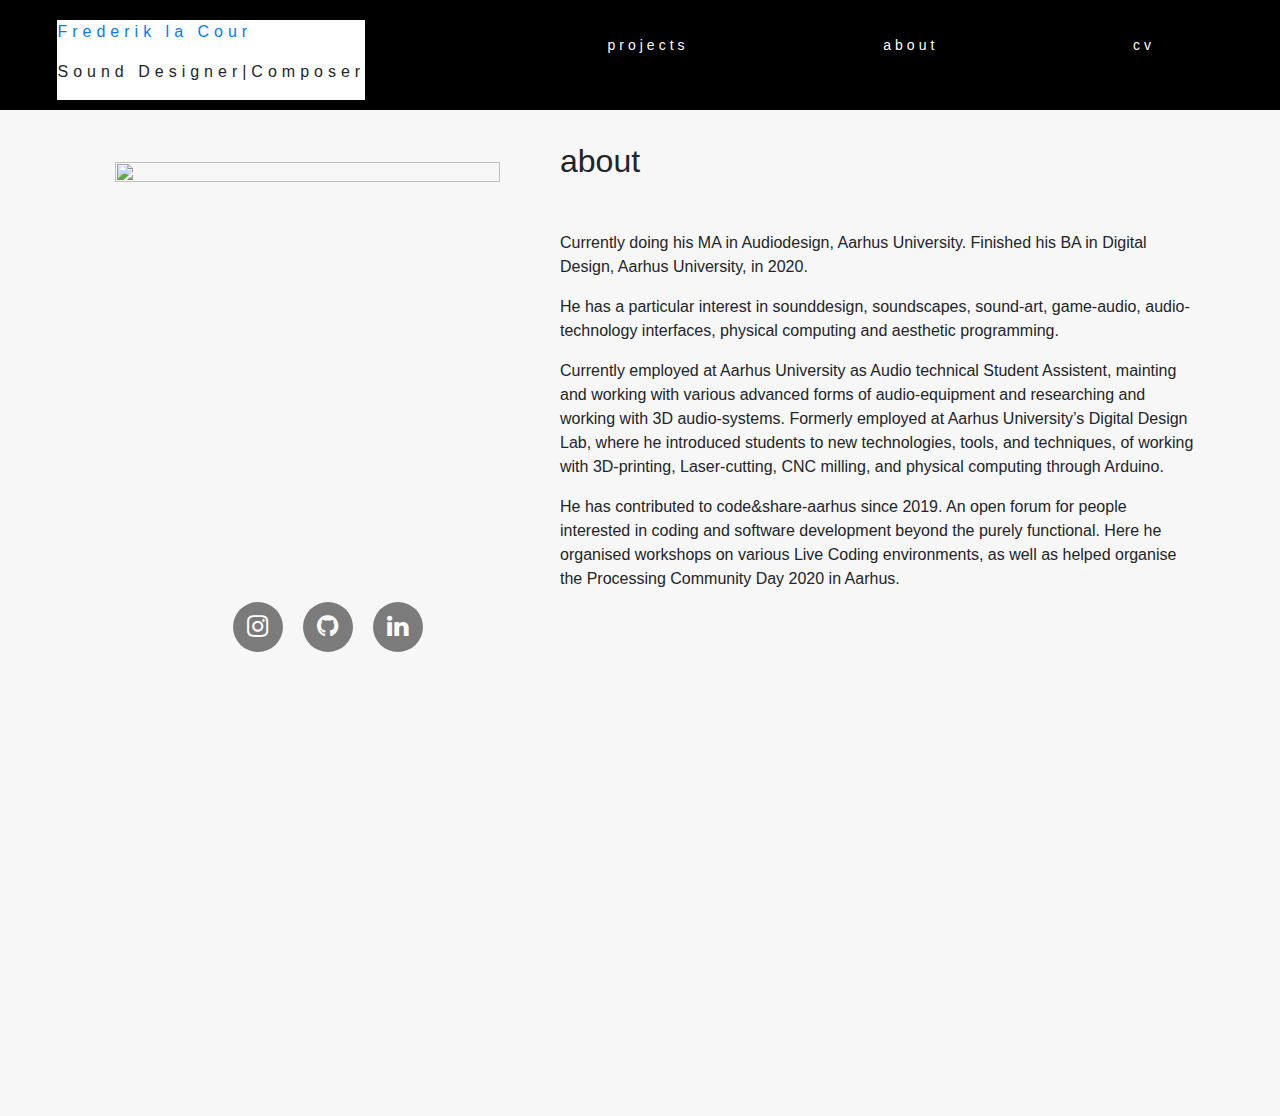
==== index.html @ 0e8632eb "updating my website" ====
<!doctype html>
<html>

<head>
  <meta charset='UTF-8'>
  <meta name='viewport' content='width=device-width initial-scale=1'>
  <link rel="stylesheet" href="https://cdnjs.cloudflare.com/ajax/libs/font-awesome/4.7.0/css/font-awesome.min.css">
  <link rel="stylesheet" href="https://stackpath.bootstrapcdn.com/bootstrap/4.4.1/css/bootstrap.min.css">
  <link rel="stylesheet" href="./style.css">
  <script src="https://kit.fontawesome.com/a84c15ddef.js" crossorigin="anonymous"></script>
  <title>about|Frederik la Cour</title>
</head>

<body>
  <div class="menu">
    <nav class="menu">
      <div class="logo">
        <div class="site-identity">
          <p class="site-title">
            <a href="index.html">Frederik la Cour</a>
          </p>
          <p class="site-description">Sound Designer|Composer</p>
        </div>
      </div>
      <ul class="nav-links">
        <li><a href="projects.html" class="line">projects</a></li>
        <li><a href="index.html" class="line">about</a></li>
        <li><a href="CV.html" class="line">cv</a></li>
      </ul>
      <div class="burger">
        <div class="line1">
        </div>
        <div class="line2">
        </div>
        <div class="line3">
        </div>
      </div>
    </nav>
  </div>
  <script type="text/javascript" src="app.js"></script>
  <section id="about">
    <div class="container">
      <div class="row">
        <div class="col-sm-5">
          <div class="img-wrap">
            <img src="profile/profile2022.jpg" class="about_image">
          </div>
          <div class="social-menu">
            <ul>
              <li><a href="https://www.instagram.com/la__cour/"><i class="fa fa-instagram"></i></a></li>
              <li><a href="https://github.com/L4COUR"><i class="fa fa-github"></i></a></li>
              <li><a href="https://www.linkedin.com/in/l4cour/"><i class="fa fa-linkedin"></i></a></li>
            </ul>
          </div>
        </div>
        <div class="col-sm-7">
          <h2 class="text-left">about</h2>
          <p>Currently doing his MA in Audiodesign, Aarhus University.
              Finished his BA in Digital Design, Aarhus University, in 2020.</p>
          <p>He has a particular interest in sounddesign, soundscapes, sound-art,
            game-audio, audio-technology interfaces, physical computing and aesthetic programming.</p>
          <p>Currently employed at Aarhus University as Audio technical Student Assistent,
            mainting and working with various advanced forms of audio-equipment and researching and working with 3D audio-systems.
            Formerly employed at Aarhus University’s Digital Design Lab,
            where he introduced students to new technologies, tools, and techniques, of working with 3D-printing, Laser-cutting, CNC milling, and physical computing through Arduino.
          </p>
          <p>
            He has contributed to code&share-aarhus since 2019. An open forum for people interested in coding and software development beyond the purely functional. Here he organised workshops on various Live Coding environments, as well as helped organise the Processing Community Day 2020 in Aarhus.
          </p>
        </div>
      </div>
    </div>
  </section>
  <footer>
    <div class="footer">
      <div class="footer-copyright">
        <p>Copyright &copy; <script>document.write(new Date().getFullYear());</script>
          <p>Frederik la Cour | Sound Designer</p>
      </div>
      <div class="footer-SOME">
          <ul>
            <li><a href="https://www.instagram.com/la__cour/"><i class="fa fa-instagram"></i></a></li>
            <li><a href="https://github.com/L4COUR"><i class="fa fa-github"></i></a></li>
            <li><a href="https://www.linkedin.com/in/l4cour/"><i class="fa fa-linkedin"></i></a></li>
          </ul>
      </div>
      <div class="footer-Contact">
        <p style="font-weight: bold;">CONTACT</p>
        <p>frederiklacour@protonmail.com</p>
        <p>Tel: +45 21 66 78 37</p>
      </div>
    </div>
  </footer>
</body>

</html>
---- style.css ----
* {
  margin: 0;
  padding: 0;
  box-sizing: border-box;
}

@viewport{
  zoom: 1.0;
  width: extend-to-zoom;
}

@ -ms-viewport{
  width: extend-to-zoom;
  zoom: 1.0;
}

html,body{
  overflow-x: hidden;
  height: 100%;
  background-color: #F7F7F7;
  position: relative;
}

footer{
  text-align: center;
  background-color: #000;
  color: #CCC;
  padding: 20px;
  font-size: 12px;
  padding-left: 80px;
  padding-right: 80px;
}

.footer{
text-align: left;
display: grid;
  grid-template-columns: 1fr 1fr 1fr;
  grid-column-gap: 4%;
}

.footer-copyright{
  text-align: left;

}

.footer-copyright p{
  margin: 3px;
}

.footer-SOME {
  position: relative;
  padding: 1px;
  margin-bottom: 3px;
}

.footer-SOME ul{
  position: relative;
  padding: 1px;
  margin-bottom: 3px;
  display: flex;
}

.footer-SOME ul li {
    list-style: none;
    margin: 0 6px;
    color: #000000;
}
.footer-SOME ul li .fa {
    color: #CCC;
    font-size: 17px;
    line-height: 50px;
    transition: .1s;
}
.footer-SOME ul li .fa:hover {
    color: #fff;
}
.footer-SOME ul li a {
    position: relative;
    display: block;
    width: 50px;
    height: 50px;
    border-radius: 50%;
    background-color: rgba(0,0,0,0.5);
    text-align: center;
    transition: 0.5s;
    transform: translate(0,0px);
}

.footer-Contact{
  text-align: right;
  position: relative;
}

.footer-Contact p{
  margin: 3px;
}

.cv-main{
  margin-left: 100px;
  margin-right: 100px;
}

.land {
  letter-spacing: 5px;
  font-size: 24px;
}


.row {
  margin-top: 0%;
}

i.fas,
  i.fab {
    color: black;
    padding: 6px;
  }

  i.fas,i.fab:hover {
      color: #F7F7F7;
      padding: 6px;
    }

nav {
  display: flex;
  justify-content: space-around;
  align-items: center;
  padding-top: 20px;
  padding-bottom: 10px;
  min-height: 2vh;
  background-color: #000;
}

.logo {
  background-color: white;
  letter-spacing: 5px;
  height: 70px
  display: flex;
  align-items: center;
  max-width: 100%;
  min-width: 0;
  text-align: left;
  width: auto;
  overflow: hidden;
}

.nav-links{
  display: flex;
  justify-content: space-around;
  padding-top: 0px;
  width: 58%;
}

.nav-links li{
  display: inline-block;
  list-style: none;
}

.nav-links a{
  color: white;
  text-decoration: none;
  letter-spacing: 4px;
  font-size: 14px;
  padding-left: 60px;
  padding-right: 0px;
}

.nav-links a:hover{
  background-color:#F7F7F7;
  color: black;
  padding-left: 60px;
  padding-right: 0px;
}

.line::after {
  content: '';
  display: block;
  width: 0;
  height: 15px;
  background: #F7F7F7;
  transition: width 1s;

}

.line:hover::after {
  width: 100%;
  transistion: width 12s;

}

.burger{
  display: none;
  cursor: pointer;
  padding: 15px;
}

.burger div{
  width: 25px;
  height: 1px;
  background-color: white;
  margin-bottom: 8px;
  transition: all 0.2s ease;
}

@keyframes navLinkFade{
  from{
    opacity: 0;
    transform: translateX(50px);
  }
  to{
    opacity: 1;
    transform: translateX(0px);
  }
}

.toggle .line1{
transform: rotate(30deg) translate(0px, 3px);
}
.toggle .line2{
transform: rotate(-0deg) translate(30px, 10px);
}
.toggle .line3{
transform: rotate(-30deg) translate(0px, -3px);
}

#about h2{margin-top: 5%;margin-bottom: 8%;z-index: -1;}

#about {
  padding-bottom: 100px;
  min-height: 100vh;
}

.about_image {
width: 100%;
height: 80%;
padding: 30px;
margin-top: 5%;
position: relative;
}

ul.nav-links.nav-active {
  z-index: 8;
}

ul.filters{
  display: block;
  width: 100%;
  margin: 0;
  padding: 30px 0;
}

ul.filters > li{
  list-style: none;
  display: inline-block;
}

ul.filters > li > a{
  display: block;
  color: #000;
  text-decoration: none;
  padding: 5px 20px;
}

ul.filters > li > a:hover{
  background-color: rgba(0,0,0,0.4);
}

ul.filters > li.active > a{
  color: #fff;
  background-color: #000;
}

main{
  display: grid;
  grid-template-columns: 1fr repeat(12, minmax(auto, 60px)) 1fr;
  grid-gap: 40px;
  padding: 60px 0;
}

.cards {
  grid-column: 3 / span 12;
  display: grid;
}

.card {
  position: relative;
  margin-bottom: 40px;
  grid-column-end: span 4;
  display: inline-block;
  flex-direction: column;
  background-color: #000;
  color: #fff;
  cursor: pointer;
  transition: all 0s ease 0s;
}

.card-head{
    position: relative;
    overflow: hidden;
    height: 50%;
}

.card-overlay{
    position: absolute;
    top: 0;
    left: 0;
    width: 100%;
    height: 100%;
    z-index: 1;
    background-color: rgba(0,0,0,0.4);
    display: flex;
    align-items: center;
    justify-content: center;
    color :#fff;
    -webkit-transition: ease-in-out 0.6s;
    -moz-transition: ease-in-out 0.6s;
    -ms-transition: ease-in-out 0.6s;
    transition: ease-in-out 0.6s;
}


.card:hover {
  transform: translateY(-0px);
}

.card-body{
    padding-top: 10px;
    padding-bottom: 10px;
}

.card_image-container {
  width: 100%;
  overflow: hidden;
  position: relative;
}

.card_image-container img{
  width: 100%;
  padding-top: 56.25%;
  position: absolute;
  top: 50%;
  left: 50%;
  transform: translate(-50%, -50%);
}

.image-resize{
  height: 230px;
  width: 100%;
  object-fit: cover;
  object-position: center center;
}

.card_content {
  margin-bottom: 20px;
}

.card-p{
  text-align: left;
  font-size: 12.5px;
  margin-left: 15px;
  margin-right: 13px;
  margin-top: 5px;
}

.card-info{
  font-size: 10px;
  text-align: right;
  margin-left: 15px;
  margin-right: 15px;
  margin-top: 15px;
  color: #aaa;
}

h4.title{
    color: #aaa;
    font-size: 0.9rem;
    font-weight: lighter;
    margin-bottom: 0;
    text-align: right;
}

h2.title{
    color: #fff;
    background-color: #000;
    font-size: 1.4rem;
    margin-bottom: 40%;
}

.overlay-iframe{
  position: relative;
}

.overlay{
  position: absolute;
  width: 100%;
  height: 100%;
  background-color: rgba(0,0,0,0.3);
  bottom: 1%;
}

.overlay h1{
  background-color: #000;
  color: #fff;
  letter-spacing: 5px;
  font-size: 50px;
  text-align: center;
  position: relative;
  top: 28%;
}

.fade-in{
  animation: fadeIn 12s;

}

@keyframes fadeIn {
  from {
    opacity: 0;
  }

  to {
    opacity: 1;
  }
}

.social-menu ul {
    position: absolute;
    top: 100%;
    left: 50%;
    transform: translate(-50%, -50%);
    padding: 1px;
    margin: 20px;
    display: flex;
}
.social-menu ul li {
    list-style: none;
    margin: 0 10px;
    color: #000000;
}
.social-menu ul li .fa {
    color: #ffffff;
    font-size: 25px;
    line-height: 50px;
    transition: .1s;
}
.social-menu ul li .fa:hover {
    color: #ffffff;
}
.social-menu ul li a {
    position: relative;
    display: block;
    width: 50px;
    height: 50px;
    border-radius: 50%;
    background-color: rgba(0,0,0,0.5);
    text-align: center;
    transition: 0.5s;
    transform: translate(0,0px);
}
.social-menu ul li a:hover {
    transform: rotate(0deg) skew(0deg) translate(0, -1px);
}
.social-menu ul li:nth-child(1) a:hover {
    background-color: #3b5999;
}
.social-menu ul li:nth-child(2) a:hover {
    background-color: #e4405f;
}
.social-menu ul li:nth-child(3) a:hover {
    background-color: #131418;
}
.social-menu ul li:nth-child(4) a:hover {
    background-color: #1ab7ea;
}
.social-menu ul li:nth-child(5) a:hover {
    background-color: #ff3300;
}
.social-menu ul li:nth-child(6) a:hover {
    background-color: #0077B5;
}

@media only screen and (max-width: 1000px) {
  html,body{
    overflow-x: hidden;
  }

  .card{
    grid-column-end: span 6;
  }

  h2.title{
      color: #fff;
      background-color: #000;
      font-size: 2.4rem;
      margin-bottom: -70%;
  }

  #about h2{margin-top: 5%;margin-bottom: 5%; text-align: center; width: 100%;z-index: -1;}

  .nav-links{
    position: absolute;
      height: 100vh;
      top: 80px;
      background-color: rgba(0,0,0,0.9);
      display: none;
      flex-direction: column;
      align-items: center;
      width: 100%;
      transform: translateX(0%);
      transition: transform 0.5s ease-in;
      padding-bottom: 200px;
  }

  .nav-links li{
    opacity: 0;
  }
    .burger{
    display: block;
  }

}

@media only screen and (max-width: 600px) {
  html,body{
    overflow-x: hidden;
  }

  main {
    grid-template-columns: 10px repeat(0, 1fr);
    grid-gap: 10px;
  }

  .land {
    letter-spacing: 12px;
    font-size: 20px;
    font-weight: lighter;
  }

  .cards{
    grid-column: 2 / span 6;
    grid-template-columns: repeat(200, 1fr);
    grid-gap: 20px;
  }
  .card{
    grid-column-end: span 12;
  }

  h2.title{
      color: #fff;
      background-color: #000;
      font-size: 2.2rem;
      margin-bottom: 60%;
  }

  #about h2{
    margin-top: 0;
    margin-bottom: 5%;
    text-align: center;
    width: 100%;
    z-index: -1;
  }

  .col-sm-7{
    transform: translateY(10%)
  }

    .nav-links{
      position: absolute;
        height: 100vh;
        top: 80px;
        background-color: rgba(0,0,0,0.9);
        display: none;
        flex-direction: column;
        align-items: center;
        width: 100%;
        transform: translateX(0%);
        transition: transform 0.5s ease-in;
        padding-bottom: 200px;
    }

  .nav-links li{
    opacity: 0;
  }
    .burger{
    display: block;
  }

  .overlay h1{
    background-color: #000;
    color: #fff;
    letter-spacing: 5px;
    font-size: 35px;
    text-align: center;
    position: relative;
    top: 28%;
  }

  .about_image {
  width: 100%;
  height: 10%;
  padding: 20px;
  margin-top: 5%;
  position: relative;
  }

  .social-menu ul {
      position: absolute;
      top: 100%;
      left: 45.5%;
      align: center;
      transform: translate(-50%, -50%);
      padding: 20px;
      margin: 15px;
      display: flex;
  }

  .social-menu ul li .fa {
      color: #ffffff;
      font-size: 20px;
      line-height: 40px;
      transition: .1s;
  }
  .social-menu ul li a {
      position: relative;
      display: block;
      width: 40px;
      height: 40px;
      border-radius: 50%;
      background-color: rgba(0,0,0,0.5);
      text-align: center;
      transition: 0.5s;
      transform: translate(0,0px);
  }

  footer{
    text-align: center;
    background-color: #000;
    color: #CCC;
    padding: 20px;
    font-size: 12px;
    padding-left: 8px;
    padding-right: 8px;
  }

  .footer{
  text-align: left;
  display: grid;
    grid-template-columns: 1fr 1fr;
    grid-column-gap: 4%;
  }

  .footer-SOME {
    position: relative;
    padding: 1px;
    margin-bottom: 3px;
    display: none;
  }

}

.nav-active{
    transform: translateX(0%);
    display: flex;
}
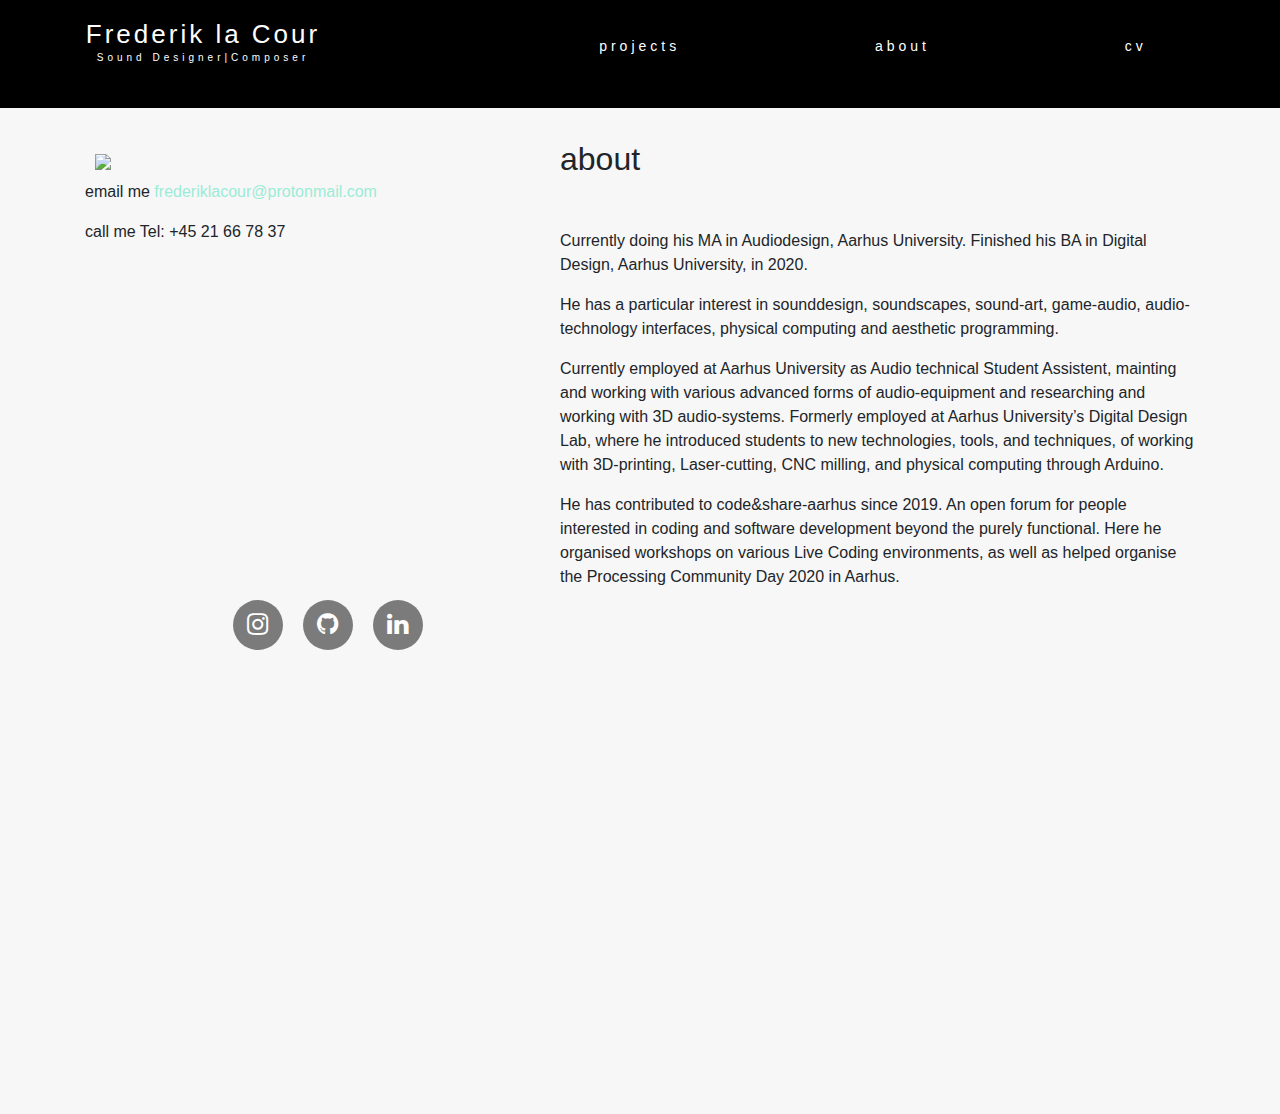
==== commit 08379603: "color identity" ====
--- a/index.html
+++ b/index.html
@@ -52,6 +52,10 @@
               <li><a href="https://www.linkedin.com/in/l4cour/"><i class="fa fa-linkedin"></i></a></li>
             </ul>
           </div>
+          <p>email me
+            <a href = "mailto: frederiklacour@protonmail.com">frederiklacour@protonmail.com</a>
+          </p>
+          <p>call me Tel: +45 21 66 78 37</p>
         </div>
         <div class="col-sm-7">
           <h2 class="text-left">about</h2>
@@ -86,7 +90,7 @@
       </div>
       <div class="footer-Contact">
         <p style="font-weight: bold;">CONTACT</p>
-        <p>frederiklacour@protonmail.com</p>
+        <a href = "mailto: frederiklacour@protonmail.com">frederiklacour@protonmail.com</a>
         <p>Tel: +45 21 66 78 37</p>
       </div>
     </div>
--- a/style.css
+++ b/style.css
@@ -12,6 +12,14 @@
 @ -ms-viewport{
   width: extend-to-zoom;
   zoom: 1.0;
+}
+
+a {
+  color: #9BECD6;
+}
+
+a:hover {
+  color: #9BECD6;
 }
 
 html,body{
@@ -72,7 +80,7 @@
     transition: .1s;
 }
 .footer-SOME ul li .fa:hover {
-    color: #fff;
+    color: #9BECD6;
 }
 .footer-SOME ul li a {
     position: relative;
@@ -125,23 +133,42 @@
   display: flex;
   justify-content: space-around;
   align-items: center;
-  padding-top: 20px;
+  padding-top: 10px;
   padding-bottom: 10px;
   min-height: 2vh;
   background-color: #000;
 }
 
 .logo {
-  background-color: white;
-  letter-spacing: 5px;
-  height: 70px
+  padding: 20px;
+  line-height: 8px;
+  color: white;
+  letter-spacing: 3px;
+  height: 50px
   display: flex;
   align-items: center;
-  max-width: 100%;
-  min-width: 0;
-  text-align: left;
+  text-align: center;
   width: auto;
   overflow: hidden;
+}
+
+.site-title {
+  line-height: 8px;
+  font-size: 26px;
+}
+
+.site-title a {
+  color: white;
+}
+
+.site-title a:hover {
+  color: #9BECD6;
+  text-decoration: none;
+}
+
+.site-description {
+  font-size: 10px;
+  letter-spacing: 4px;
 }
 
 .nav-links{
@@ -166,26 +193,10 @@
 }
 
 .nav-links a:hover{
-  background-color:#F7F7F7;
+  background-color: #9BECD6;
   color: black;
   padding-left: 60px;
   padding-right: 0px;
-}
-
-.line::after {
-  content: '';
-  display: block;
-  width: 0;
-  height: 15px;
-  background: #F7F7F7;
-  transition: width 1s;
-
-}
-
-.line:hover::after {
-  width: 100%;
-  transistion: width 12s;
-
 }
 
 .burger{
@@ -232,9 +243,8 @@
 
 .about_image {
 width: 100%;
-height: 80%;
-padding: 30px;
-margin-top: 5%;
+padding: 10px;
+margin-top: 8%;
 position: relative;
 }
 
@@ -444,7 +454,7 @@
     transition: .1s;
 }
 .social-menu ul li .fa:hover {
-    color: #ffffff;
+    color: #000000;
 }
 .social-menu ul li a {
     position: relative;
@@ -461,22 +471,22 @@
     transform: rotate(0deg) skew(0deg) translate(0, -1px);
 }
 .social-menu ul li:nth-child(1) a:hover {
-    background-color: #3b5999;
+    background-color: #9BECD6;
 }
 .social-menu ul li:nth-child(2) a:hover {
-    background-color: #e4405f;
+    background-color: #9BECD6;
 }
 .social-menu ul li:nth-child(3) a:hover {
-    background-color: #131418;
+    background-color: #9BECD6;
 }
 .social-menu ul li:nth-child(4) a:hover {
-    background-color: #1ab7ea;
+    background-color: #9BECD6;
 }
 .social-menu ul li:nth-child(5) a:hover {
-    background-color: #ff3300;
+    background-color: #9BECD6;
 }
 .social-menu ul li:nth-child(6) a:hover {
-    background-color: #0077B5;
+    background-color: #9BECD6;
 }
 
 @media only screen and (max-width: 1000px) {
@@ -597,9 +607,7 @@
 
   .about_image {
   width: 100%;
-  height: 10%;
   padding: 20px;
-  margin-top: 5%;
   position: relative;
   }
 
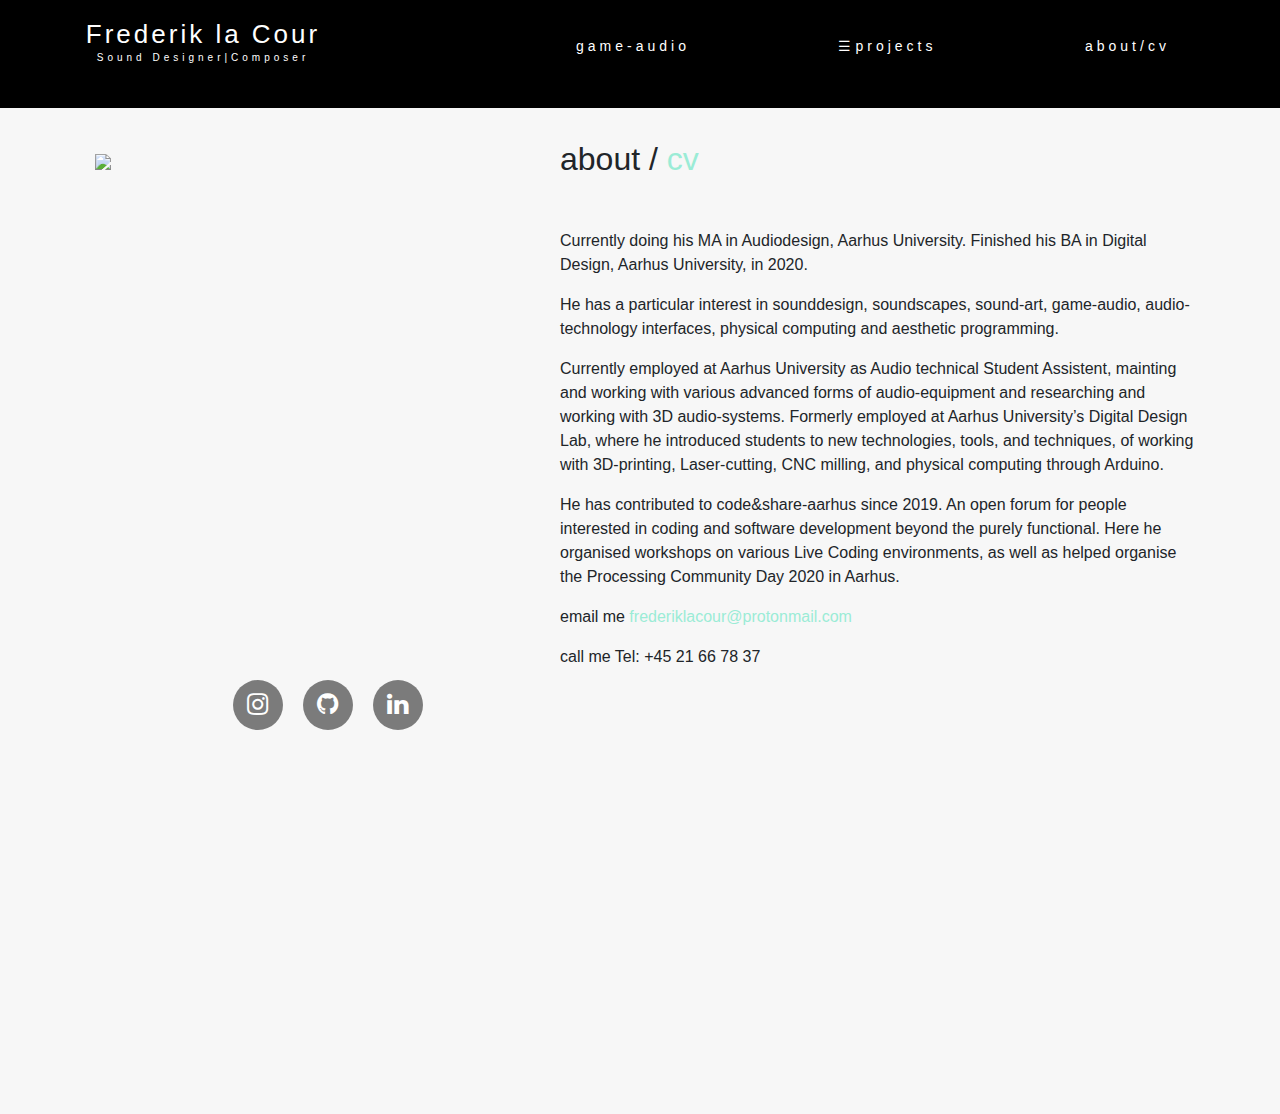
==== commit f14d84a8: "game audio portfolio" ====
--- a/index.html
+++ b/index.html
@@ -23,9 +23,9 @@
         </div>
       </div>
       <ul class="nav-links">
-        <li><a href="projects.html" class="line">projects</a></li>
-        <li><a href="index.html" class="line">about</a></li>
-        <li><a href="CV.html" class="line">cv</a></li>
+        <li><a href="gameaudio.html" class="line">game-audio</a></li>
+        <li><a href="projects.html" class="line">☰projects</a></li>
+        <li><a href="index.html" class="line">about/cv</a></li>
       </ul>
       <div class="burger">
         <div class="line1">
@@ -44,21 +44,19 @@
         <div class="col-sm-5">
           <div class="img-wrap">
             <img src="profile/profile2022.jpg" class="about_image">
+            <div class="social-menu">
+              <ul>
+                <li><a href="https://www.instagram.com/la__cour/"><i class="fa fa-instagram"></i></a></li>
+                <li><a href="https://github.com/L4COUR"><i class="fa fa-github"></i></a></li>
+                <li><a href="https://www.linkedin.com/in/l4cour/"><i class="fa fa-linkedin"></i></a></li>
+              </ul>
+            </div>
           </div>
-          <div class="social-menu">
-            <ul>
-              <li><a href="https://www.instagram.com/la__cour/"><i class="fa fa-instagram"></i></a></li>
-              <li><a href="https://github.com/L4COUR"><i class="fa fa-github"></i></a></li>
-              <li><a href="https://www.linkedin.com/in/l4cour/"><i class="fa fa-linkedin"></i></a></li>
-            </ul>
-          </div>
-          <p>email me
-            <a href = "mailto: frederiklacour@protonmail.com">frederiklacour@protonmail.com</a>
-          </p>
-          <p>call me Tel: +45 21 66 78 37</p>
         </div>
         <div class="col-sm-7">
-          <h2 class="text-left">about</h2>
+          <h2 class="text-left">about /
+            <a href="./documents/CV-Eng.pdf">cv</a>
+          </h2>
           <p>Currently doing his MA in Audiodesign, Aarhus University.
               Finished his BA in Digital Design, Aarhus University, in 2020.</p>
           <p>He has a particular interest in sounddesign, soundscapes, sound-art,
@@ -71,6 +69,10 @@
           <p>
             He has contributed to code&share-aarhus since 2019. An open forum for people interested in coding and software development beyond the purely functional. Here he organised workshops on various Live Coding environments, as well as helped organise the Processing Community Day 2020 in Aarhus.
           </p>
+          <p>email me
+            <a href = "mailto: frederiklacour@protonmail.com">frederiklacour@protonmail.com</a>
+          </p>
+          <p>call me Tel: +45 21 66 78 37</p>
         </div>
       </div>
     </div>
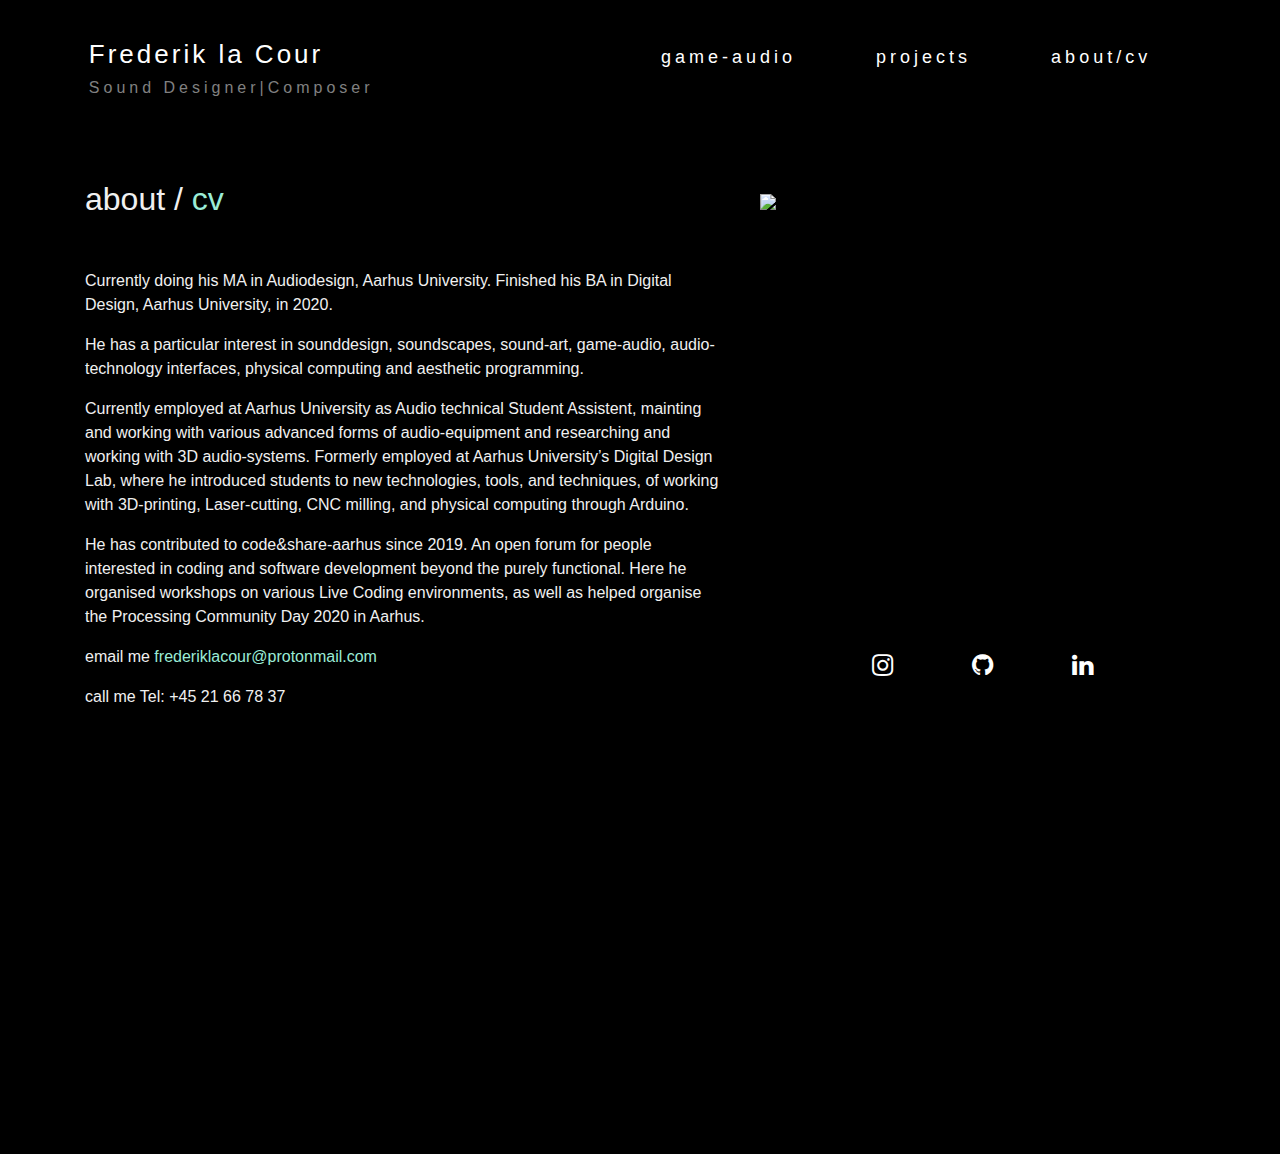
==== commit f005d8ab: "Monika's changes" ====
--- a/index.html
+++ b/index.html
@@ -24,7 +24,7 @@
       </div>
       <ul class="nav-links">
         <li><a href="gameaudio.html" class="line">game-audio</a></li>
-        <li><a href="projects.html" class="line">☰projects</a></li>
+        <li><a href="projects.html" class="line">projects</a></li>
         <li><a href="index.html" class="line">about/cv</a></li>
       </ul>
       <div class="burger">
--- a/style.css
+++ b/style.css
@@ -25,7 +25,8 @@
 html,body{
   overflow-x: hidden;
   height: 100%;
-  background-color: #F7F7F7;
+  background-color: #000;
+  color: #f0f0f0;
   position: relative;
 }
 
@@ -116,6 +117,11 @@
 
 .row {
   margin-top: 0%;
+
+}
+
+.row {
+  flex-direction: row-reverse;
 }
 
 i.fas,
@@ -132,28 +138,27 @@
 nav {
   display: flex;
   justify-content: space-around;
-  align-items: center;
-  padding-top: 10px;
-  padding-bottom: 10px;
+  align-items: baseline;
+  padding: 40px 0px;
+  /*padding-bottom: 10px;*/
   min-height: 2vh;
   background-color: #000;
 }
 
 .logo {
-  padding: 20px;
   line-height: 8px;
   color: white;
   letter-spacing: 3px;
   height: 50px
   display: flex;
   align-items: center;
-  text-align: center;
+  text-align: left;
   width: auto;
   overflow: hidden;
 }
 
 .site-title {
-  line-height: 8px;
+  line-height: 28px;
   font-size: 26px;
 }
 
@@ -167,15 +172,19 @@
 }
 
 .site-description {
-  font-size: 10px;
+  font-size: 16px;
   letter-spacing: 4px;
+  font-weight: 100;
+  color: grey;
+
+
 }
 
 .nav-links{
   display: flex;
-  justify-content: space-around;
+  justify-content: flex-end;
   padding-top: 0px;
-  width: 58%;
+  width: 50%;
 }
 
 .nav-links li{
@@ -187,16 +196,18 @@
   color: white;
   text-decoration: none;
   letter-spacing: 4px;
-  font-size: 14px;
-  padding-left: 60px;
-  padding-right: 0px;
-}
-
-.nav-links a:hover{
+  font-size: 18px;
+  padding: 40px;
+}
+
+/*.nav-links a:hover{
   background-color: #9BECD6;
   color: black;
-  padding-left: 60px;
-  padding-right: 0px;
+  padding-left: 40px;
+}*/
+
+.nav-links a:hover {
+  color: #9BECD6;
 }
 
 .burger{
@@ -208,9 +219,14 @@
 .burger div{
   width: 25px;
   height: 1px;
-  background-color: white;
+  background-color: #ffffff;
   margin-bottom: 8px;
   transition: all 0.2s ease;
+}
+
+.burger:hover {
+  background-color: #9BECD6;
+  color: black;
 }
 
 @keyframes navLinkFade{
@@ -266,18 +282,19 @@
 
 ul.filters > li > a{
   display: block;
-  color: #000;
+  color: #9BECD6;
   text-decoration: none;
   padding: 5px 20px;
 }
 
 ul.filters > li > a:hover{
-  background-color: rgba(0,0,0,0.4);
+  background-color: #ffffff;
+  color: #9BECD6;
 }
 
 ul.filters > li.active > a{
   color: #fff;
-  background-color: #000;
+  background-color: #9BECD6;
 }
 
 main{
@@ -435,16 +452,16 @@
 
 .social-menu ul {
     position: absolute;
-    top: 100%;
+    top: 88%;
     left: 50%;
     transform: translate(-50%, -50%);
     padding: 1px;
-    margin: 20px;
+    margin: 10px;
     display: flex;
 }
 .social-menu ul li {
     list-style: none;
-    margin: 0 10px;
+    margin: 0 25px;
     color: #000000;
 }
 .social-menu ul li .fa {
@@ -670,3 +687,20 @@
     transform: translateX(0%);
     display: flex;
 }
+
+.audio-video {
+  position: relative;
+  overflow: hidden;
+  width: 100%;
+  padding-top: 56.25%;
+}
+
+.responsive-iframe {
+  position: absolute;
+  top: 0;
+  left: 0;
+  bottom: 0;
+  right: 0;
+  width: 100%;
+  height: 100%;
+}
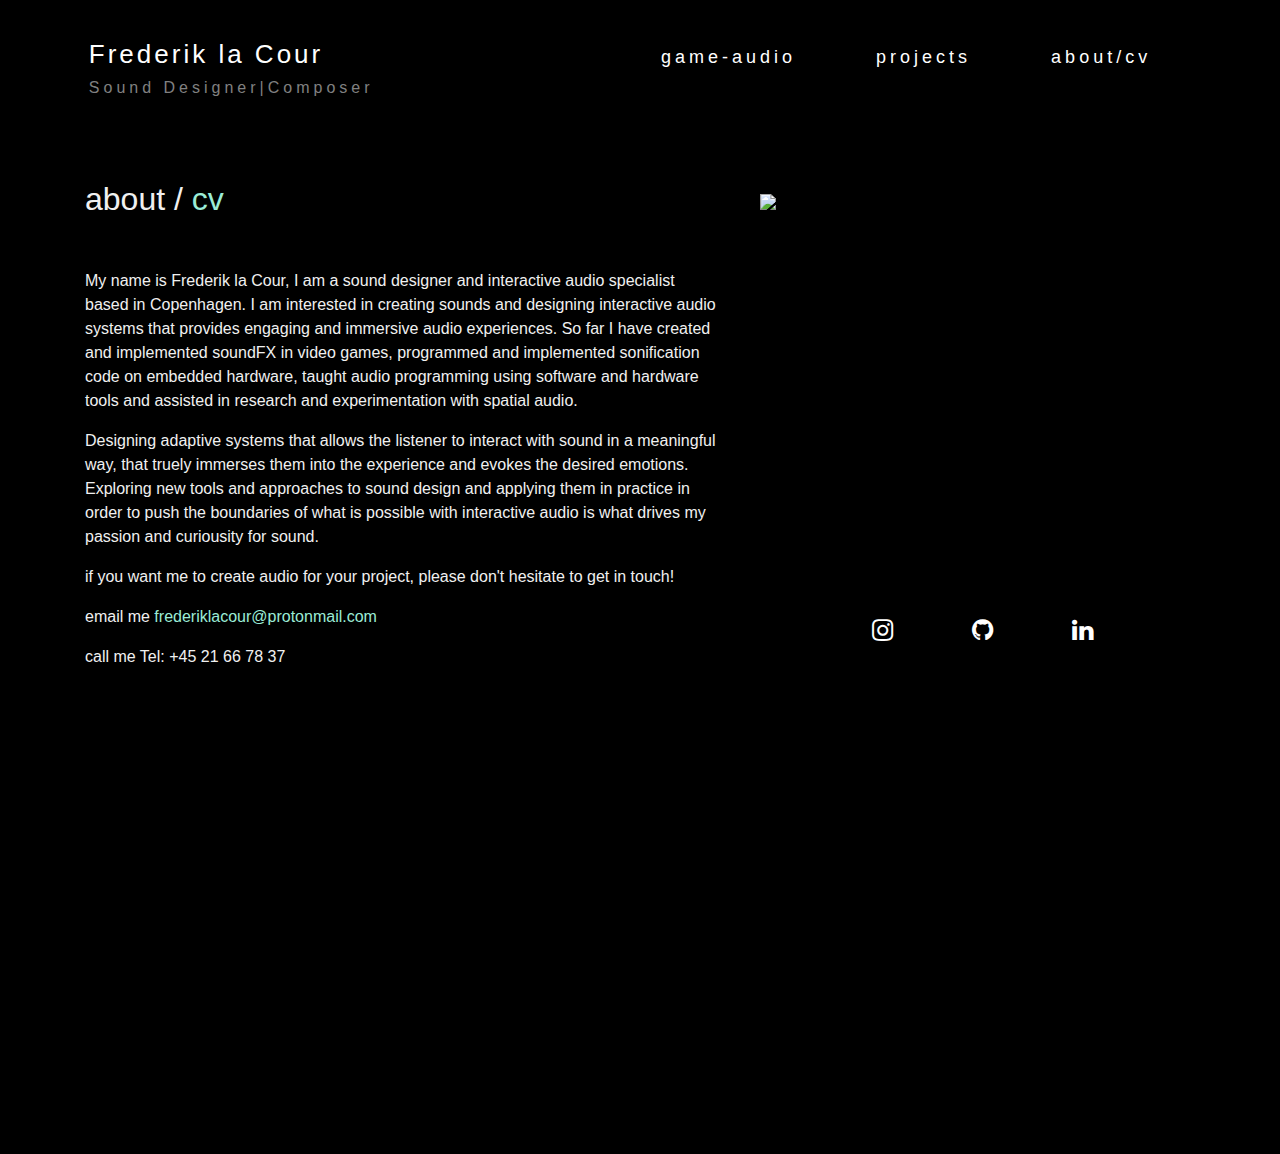
==== commit 4e588a2f: "Update index.html" ====
--- a/index.html
+++ b/index.html
@@ -57,22 +57,34 @@
           <h2 class="text-left">about /
             <a href="./documents/CV-Eng.pdf">cv</a>
           </h2>
-          <p>Currently doing his MA in Audiodesign, Aarhus University.
-              Finished his BA in Digital Design, Aarhus University, in 2020.</p>
-          <p>He has a particular interest in sounddesign, soundscapes, sound-art,
-            game-audio, audio-technology interfaces, physical computing and aesthetic programming.</p>
-          <p>Currently employed at Aarhus University as Audio technical Student Assistent,
-            mainting and working with various advanced forms of audio-equipment and researching and working with 3D audio-systems.
-            Formerly employed at Aarhus University’s Digital Design Lab,
-            where he introduced students to new technologies, tools, and techniques, of working with 3D-printing, Laser-cutting, CNC milling, and physical computing through Arduino.
+<!--          <p>My name is Frederik la Cour, I am a sound designer and interactive audio specialist based in Copenhagen.
+          My work revolves around creating sounds and designing interactive audio systems that provides engaging and immersive audio experiences.</p>
+          <p>For me, designing adaptive systems, that allows the listener to interact with sound in a meaningful way,
+          and is capable of pushing the boundaries of what is possible to achieve with interactive audio, is what drives my passion and curiousity for sound.
           </p>
-          <p>
-            He has contributed to code&share-aarhus since 2019. An open forum for people interested in coding and software development beyond the purely functional. Here he organised workshops on various Live Coding environments, as well as helped organise the Processing Community Day 2020 in Aarhus.
-          </p>
+          <p>if you want me to create audio for your project, please don't hesitate to get in touch!</p>
           <p>email me
             <a href = "mailto: frederiklacour@protonmail.com">frederiklacour@protonmail.com</a>
           </p>
           <p>call me Tel: +45 21 66 78 37</p>
+
+-->
+<p>My name is Frederik la Cour, I am a sound designer and interactive audio specialist based in Copenhagen.
+I am interested in creating sounds and designing interactive audio systems that provides engaging and immersive audio experiences.
+So far I have created and implemented soundFX in video games, programmed and implemented sonification code on embedded hardware,
+taught audio programming using software and hardware tools and assisted in research and experimentation with spatial audio.</p>
+
+<p>Designing adaptive systems that allows the listener to interact with sound in a meaningful way,
+that truely immerses them into the experience and evokes the desired emotions.
+Exploring new tools and approaches to sound design and applying them in practice in order to
+push the boundaries of what is possible with interactive audio is what drives my passion
+and curiousity for sound.</p>
+
+<p>if you want me to create audio for your project, please don't hesitate to get in touch!</p>
+<p>email me
+  <a href = "mailto: frederiklacour@protonmail.com">frederiklacour@protonmail.com</a>
+</p>
+<p>call me Tel: +45 21 66 78 37</p>
         </div>
       </div>
     </div>
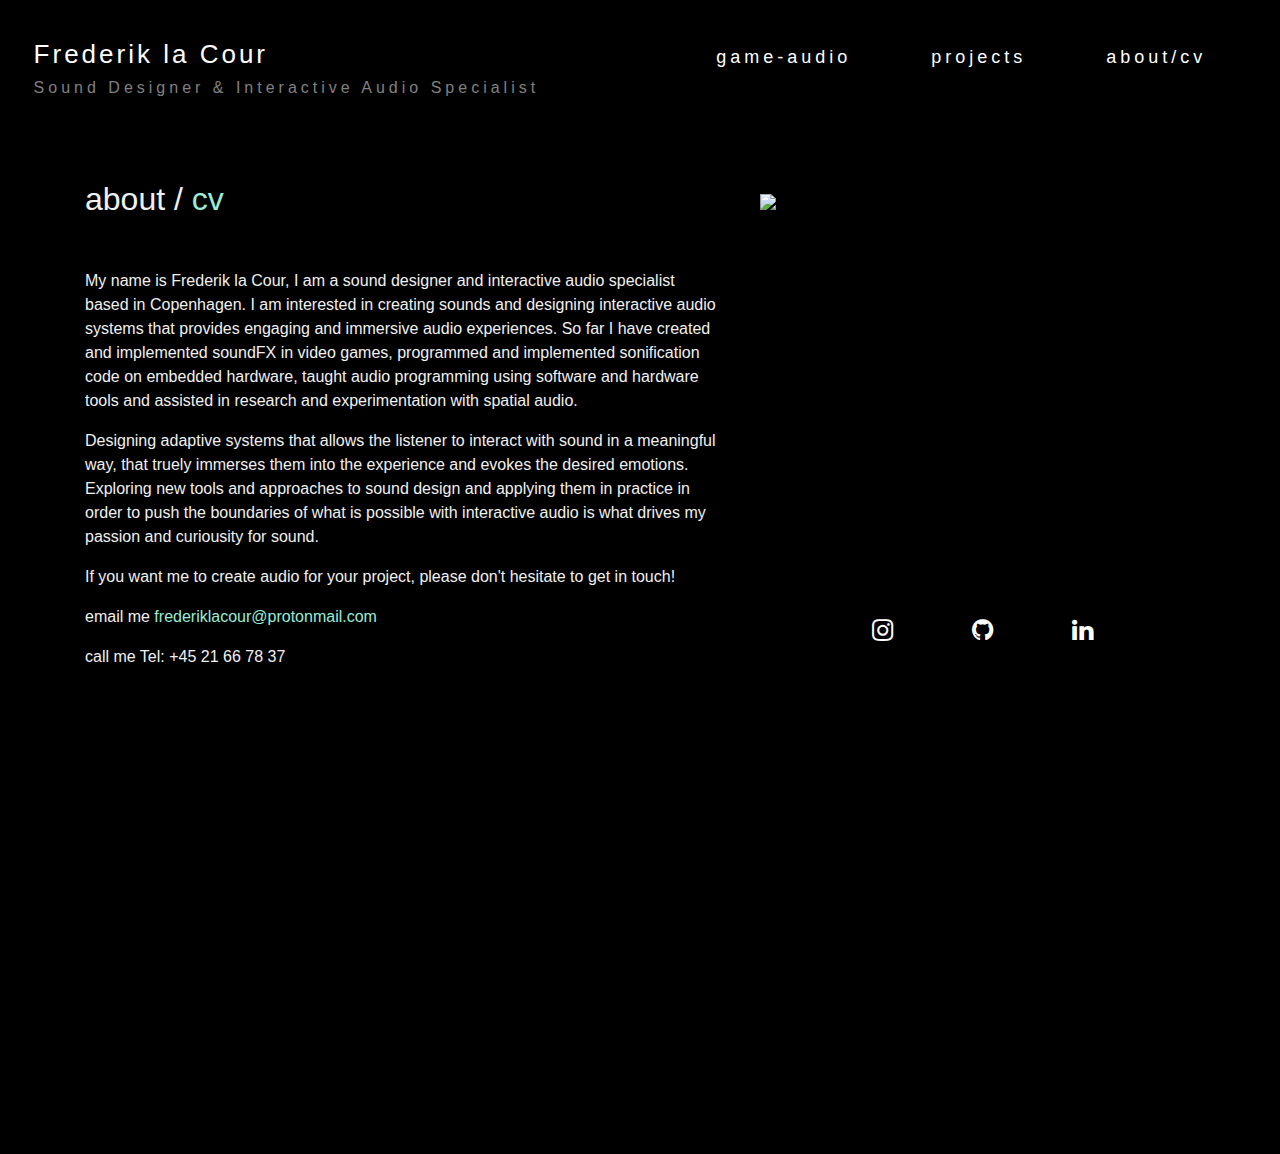
==== commit 0d4172d4: "Update index.html" ====
--- a/index.html
+++ b/index.html
@@ -19,7 +19,7 @@
           <p class="site-title">
             <a href="index.html">Frederik la Cour</a>
           </p>
-          <p class="site-description">Sound Designer|Composer</p>
+          <p class="site-description">Sound Designer & Interactive Audio Specialist</p>
         </div>
       </div>
       <ul class="nav-links">
@@ -80,7 +80,7 @@
 push the boundaries of what is possible with interactive audio is what drives my passion
 and curiousity for sound.</p>
 
-<p>if you want me to create audio for your project, please don't hesitate to get in touch!</p>
+<p>If you want me to create audio for your project, please don't hesitate to get in touch!</p>
 <p>email me
   <a href = "mailto: frederiklacour@protonmail.com">frederiklacour@protonmail.com</a>
 </p>
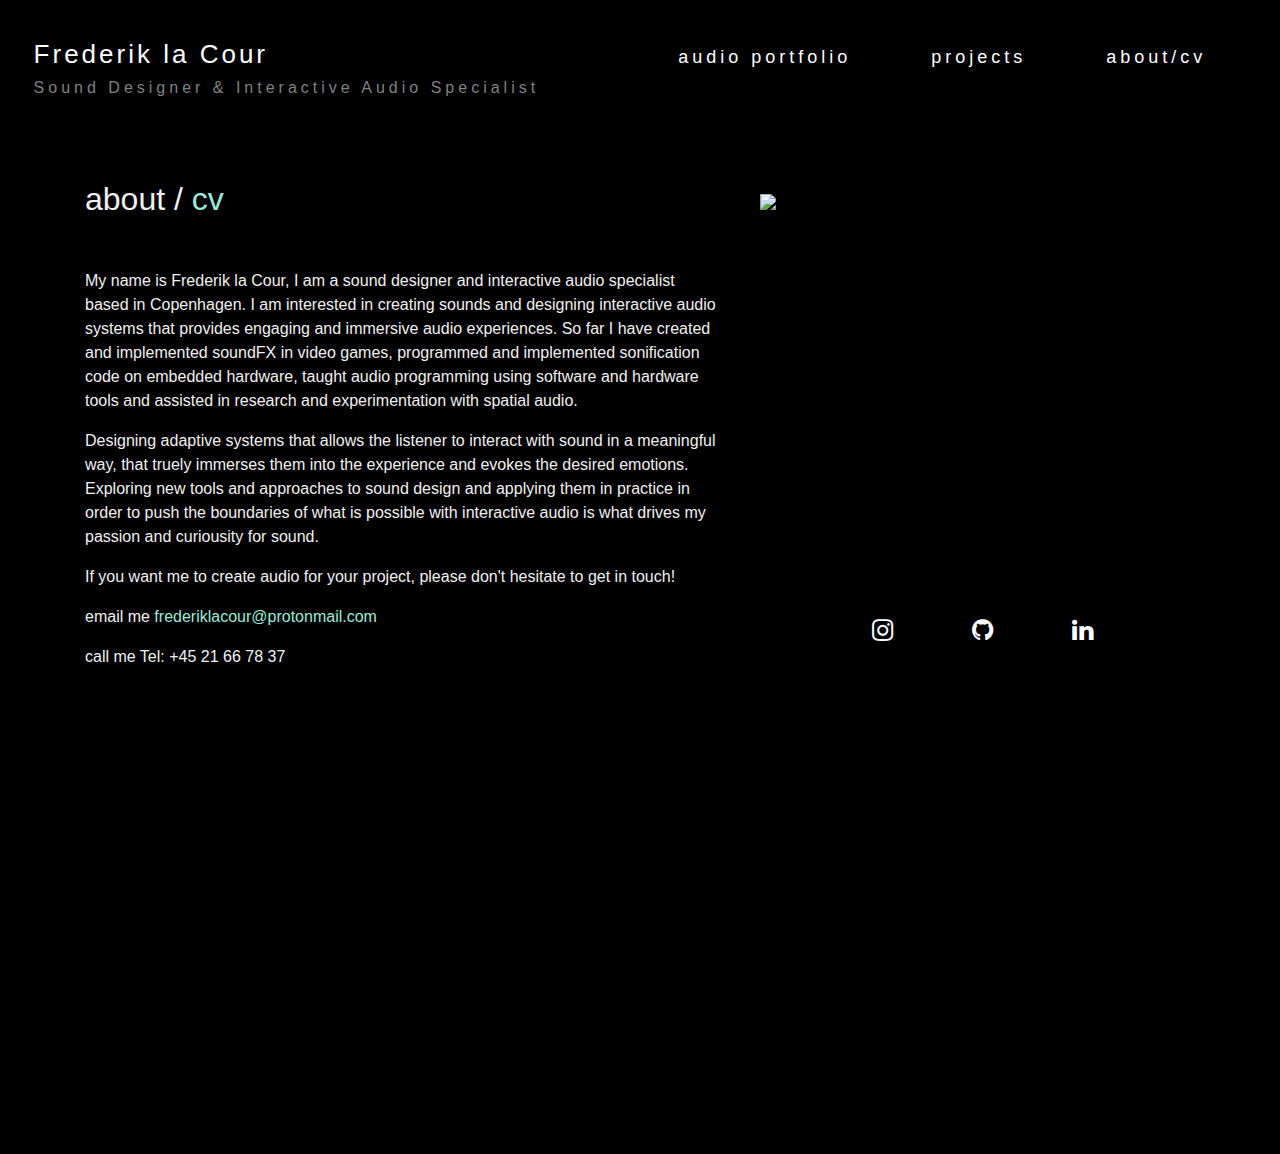
==== commit 4294b252: "added projects not done while i figure out how to make that work" ====
--- a/index.html
+++ b/index.html
@@ -23,8 +23,8 @@
         </div>
       </div>
       <ul class="nav-links">
-        <li><a href="gameaudio.html" class="line">game-audio</a></li>
-        <li><a href="projects.html" class="line">projects</a></li>
+        <li><a href="gameaudio.html" class="line">audio portfolio</a></li>
+        <li><a href="NotDone.html" class="line">projects</a></li>
         <li><a href="index.html" class="line">about/cv</a></li>
       </ul>
       <div class="burger">
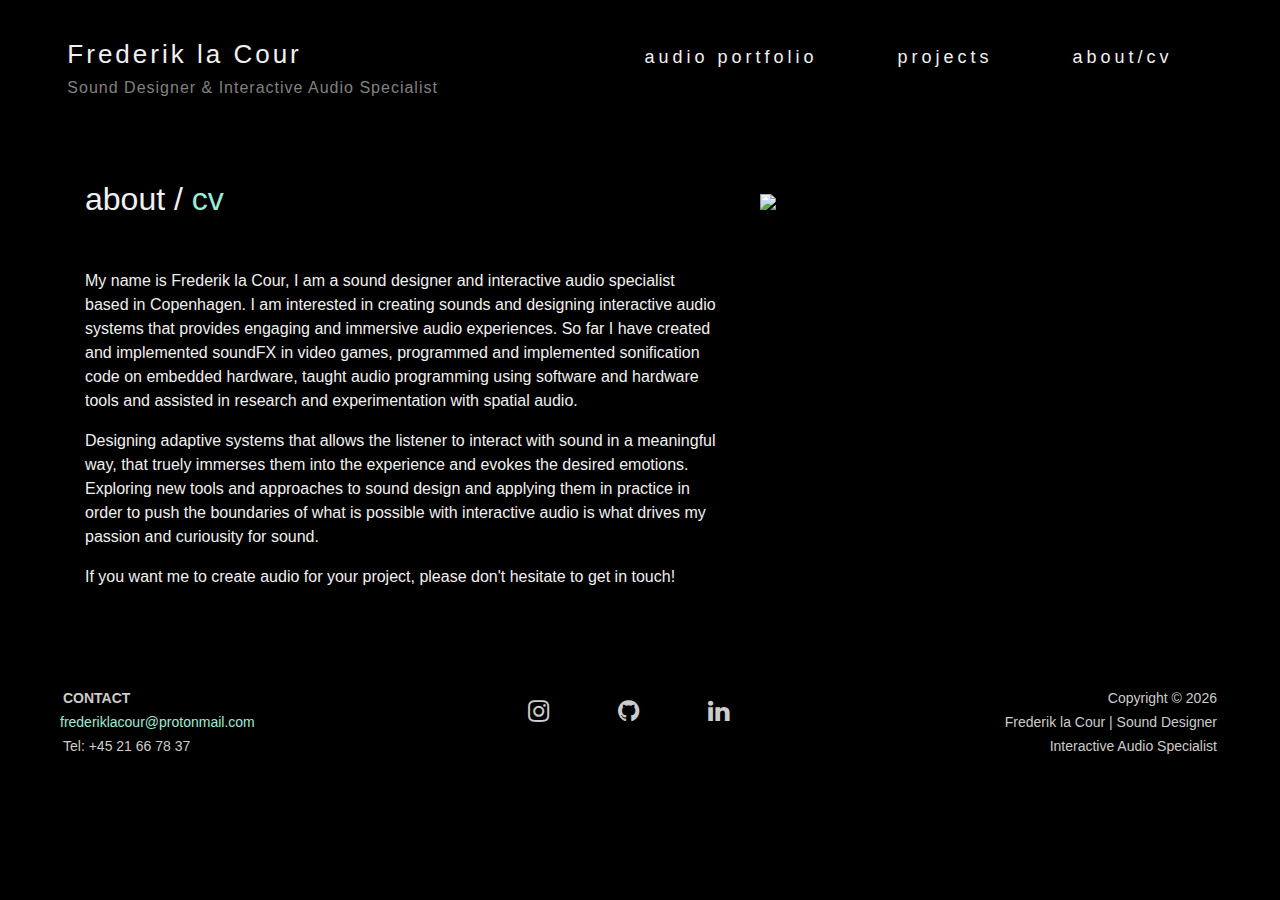
==== commit 6cc85683: "more tweaking on about me page" ====
--- a/index.html
+++ b/index.html
@@ -44,13 +44,13 @@
         <div class="col-sm-5">
           <div class="img-wrap">
             <img src="profile/profile2022.jpg" class="about_image">
-            <div class="social-menu">
+           <!--<div class="social-menu">
               <ul>
                 <li><a href="https://www.instagram.com/la__cour/"><i class="fa fa-instagram"></i></a></li>
                 <li><a href="https://github.com/L4COUR"><i class="fa fa-github"></i></a></li>
                 <li><a href="https://www.linkedin.com/in/l4cour/"><i class="fa fa-linkedin"></i></a></li>
               </ul>
-            </div>
+            </div>-->
           </div>
         </div>
         <div class="col-sm-7">
@@ -81,10 +81,6 @@
 and curiousity for sound.</p>
 
 <p>If you want me to create audio for your project, please don't hesitate to get in touch!</p>
-<p>email me
-  <a href = "mailto: frederiklacour@protonmail.com">frederiklacour@protonmail.com</a>
-</p>
-<p>call me Tel: +45 21 66 78 37</p>
         </div>
       </div>
     </div>
@@ -94,6 +90,7 @@
       <div class="footer-copyright">
         <p>Copyright &copy; <script>document.write(new Date().getFullYear());</script>
           <p>Frederik la Cour | Sound Designer</p>
+          <p>Interactive Audio Specialist</p>
       </div>
       <div class="footer-SOME">
           <ul>
--- a/style.css
+++ b/style.css
@@ -34,21 +34,21 @@
   text-align: center;
   background-color: #000;
   color: #CCC;
-  padding: 20px;
-  font-size: 12px;
-  padding-left: 80px;
-  padding-right: 80px;
+  padding-top: 80px;
+  padding-left: 60px;
+  padding-right: 60px;
+  font-size: 14px;
 }
 
 .footer{
-text-align: left;
-display: grid;
-  grid-template-columns: 1fr 1fr 1fr;
-  grid-column-gap: 4%;
+text-align: center;
+display: flex;
+flex-direction: row-reverse;
+justify-content: space-between;
 }
 
 .footer-copyright{
-  text-align: left;
+  text-align: right;
 
 }
 
@@ -71,12 +71,12 @@
 
 .footer-SOME ul li {
     list-style: none;
-    margin: 0 6px;
+    margin: 0 20px;
     color: #000000;
 }
 .footer-SOME ul li .fa {
     color: #CCC;
-    font-size: 17px;
+    font-size: 25px;
     line-height: 50px;
     transition: .1s;
 }
@@ -96,7 +96,7 @@
 }
 
 .footer-Contact{
-  text-align: right;
+  text-align: left;
   position: relative;
 }
 
@@ -147,7 +147,7 @@
 
 .logo {
   line-height: 8px;
-  color: white;
+  color: #f0f0f0;
   letter-spacing: 3px;
   height: 50px
   display: flex;
@@ -163,7 +163,7 @@
 }
 
 .site-title a {
-  color: white;
+  color: #f0f0f0;
 }
 
 .site-title a:hover {
@@ -173,8 +173,8 @@
 
 .site-description {
   font-size: 16px;
-  letter-spacing: 4px;
-  font-weight: 100;
+  letter-spacing: 1px;
+  font-weight: 500;
   color: grey;
 
 
@@ -193,7 +193,7 @@
 }
 
 .nav-links a{
-  color: white;
+  color: #f0f0f0;
   text-decoration: none;
   letter-spacing: 4px;
   font-size: 18px;
@@ -219,7 +219,7 @@
 .burger div{
   width: 25px;
   height: 1px;
-  background-color: #ffffff;
+  background-color: #f0f0f0;
   margin-bottom: 8px;
   transition: all 0.2s ease;
 }
@@ -252,10 +252,6 @@
 
 #about h2{margin-top: 5%;margin-bottom: 8%;z-index: -1;}
 
-#about {
-  padding-bottom: 100px;
-  min-height: 100vh;
-}
 
 .about_image {
 width: 100%;
@@ -288,12 +284,12 @@
 }
 
 ul.filters > li > a:hover{
-  background-color: #ffffff;
-  color: #9BECD6;
+  background-color: #f0f0f0;
+  color: black;
 }
 
 ul.filters > li.active > a{
-  color: #fff;
+  color: black;
   background-color: #9BECD6;
 }
 
@@ -316,7 +312,7 @@
   display: inline-block;
   flex-direction: column;
   background-color: #000;
-  color: #fff;
+  color: #f0f0f0;
   cursor: pointer;
   transition: all 0s ease 0s;
 }
@@ -338,7 +334,7 @@
     display: flex;
     align-items: center;
     justify-content: center;
-    color :#fff;
+    color :#f0f0f0;
     -webkit-transition: ease-in-out 0.6s;
     -moz-transition: ease-in-out 0.6s;
     -ms-transition: ease-in-out 0.6s;
@@ -407,7 +403,7 @@
 }
 
 h2.title{
-    color: #fff;
+    color: #f0f0f0;
     background-color: #000;
     font-size: 1.4rem;
     margin-bottom: 40%;
@@ -427,7 +423,7 @@
 
 .overlay h1{
   background-color: #000;
-  color: #fff;
+  color: #f0f0f0;
   letter-spacing: 5px;
   font-size: 50px;
   text-align: center;
@@ -452,10 +448,6 @@
 
 .social-menu ul {
     position: absolute;
-    top: 88%;
-    left: 50%;
-    transform: translate(-50%, -50%);
-    padding: 1px;
     margin: 10px;
     display: flex;
 }
@@ -465,7 +457,7 @@
     color: #000000;
 }
 .social-menu ul li .fa {
-    color: #ffffff;
+    color: #f0f0f0;
     font-size: 25px;
     line-height: 50px;
     transition: .1s;
@@ -516,7 +508,7 @@
   }
 
   h2.title{
-      color: #fff;
+      color: #f0f0f0;
       background-color: #000;
       font-size: 2.4rem;
       margin-bottom: -70%;
@@ -573,7 +565,7 @@
   }
 
   h2.title{
-      color: #fff;
+      color: #f0f0f0;
       background-color: #000;
       font-size: 2.2rem;
       margin-bottom: 60%;
@@ -614,7 +606,7 @@
 
   .overlay h1{
     background-color: #000;
-    color: #fff;
+    color: #f0f0f0;
     letter-spacing: 5px;
     font-size: 35px;
     text-align: center;
@@ -640,9 +632,9 @@
   }
 
   .social-menu ul li .fa {
-      color: #ffffff;
-      font-size: 20px;
-      line-height: 40px;
+      color: #f0f0f0;
+      font-size: 40px;
+      line-height: 10px;
       transition: .1s;
   }
   .social-menu ul li a {
@@ -662,7 +654,7 @@
     background-color: #000;
     color: #CCC;
     padding: 20px;
-    font-size: 12px;
+    font-size: 16px;
     padding-left: 8px;
     padding-right: 8px;
   }
@@ -670,8 +662,7 @@
   .footer{
   text-align: left;
   display: grid;
-    grid-template-columns: 1fr 1fr;
-    grid-column-gap: 4%;
+  justify-items: center;
   }
 
   .footer-SOME {
@@ -704,3 +695,85 @@
   width: 100%;
   height: 100%;
 }
+
+.container {
+  background-color: black;
+}
+
+.game-gallery {
+  display: flex;
+}
+
+.game-container {
+  position: relative;
+  width: 50%;
+  padding: 10px;
+}
+
+.game-link {
+  display: block;
+  width: 100%;
+  height: auto;
+}
+
+.game-overlay {
+  position: absolute;
+  top: 0;
+  bottom: 0;
+  left: 0;
+  right: 0;
+  height: 100%;
+  width: 100%;
+  opacity: 0;
+  transition: 1.25s ease;
+  background-color: black;
+}
+
+.game-container:hover .game-overlay {
+  opacity: 0.7;
+}
+
+.game-container:hover img {
+  opacity: 0.5;
+}
+
+.game-title {
+  color: #f0f0f0;
+  background-color: black;
+  font-size: 35px;
+  font-weight: bold;
+  position: absolute;
+  top: 27%;
+  left: 50%;
+  -webkit-transform: translate(-50%, -50%);
+  -ms-transform:translate(-50%, -50%);
+  transform: translate(-50%,-50%);
+  text-align: center;
+}
+
+.game-subhead{
+  color: #f0f0f0;
+  background-color: black;
+  font-size: 15px;
+  position: absolute;
+  top: 41%;
+  left: 50%;
+  -webkit-transform: translate(-50%, -50%);
+  -ms-transform:translate(-50%, -50%);
+  transform: translate(-50%,-50%);
+  text-align:center;
+}
+
+.game-role {
+  color: #f0f0f0;
+  background-color: black;
+  font-size: 15px;
+  font-weight: bold;
+  position: absolute;
+  top: 60%;
+  left: 50%;
+  -webkit-transform: translate(-50%, -50%);
+  -ms-transform:translate(-50%, -50%);
+  transform: translate(-50%,-50%);
+  text-align:center;
+}
